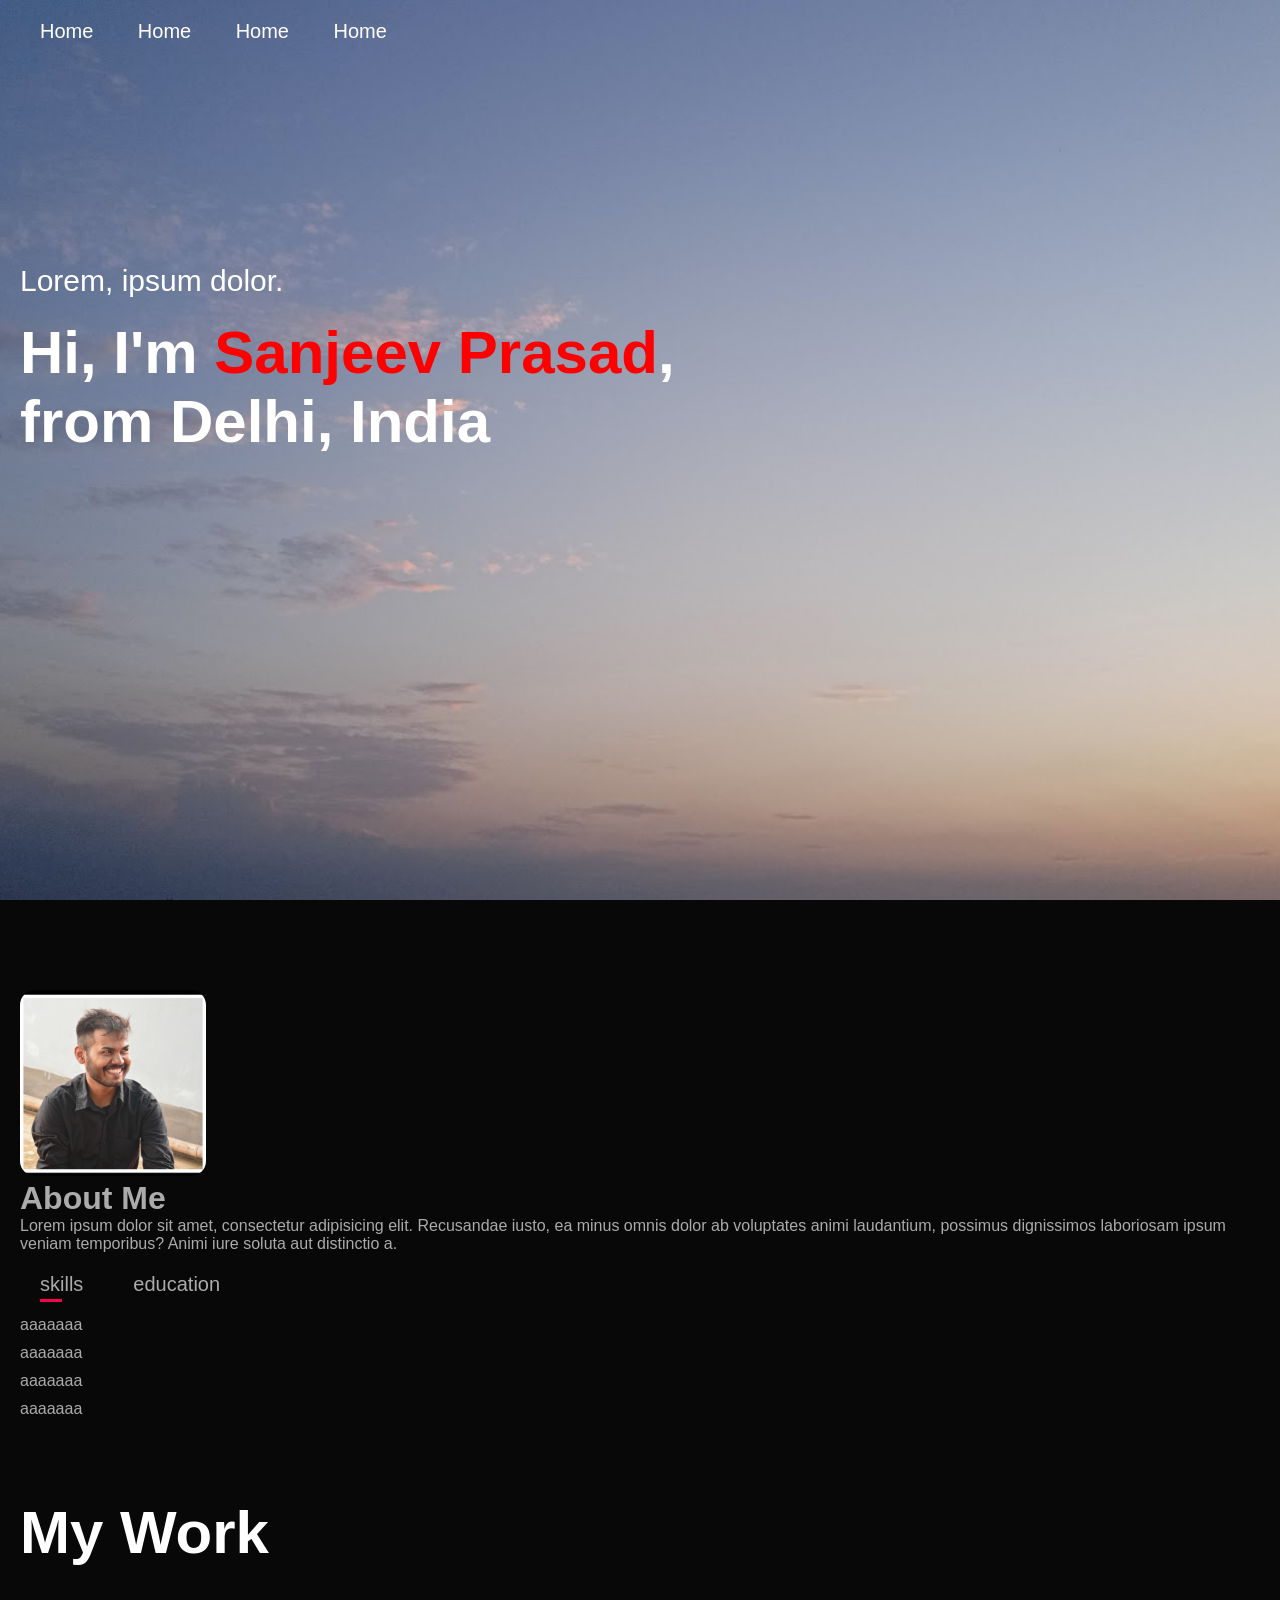
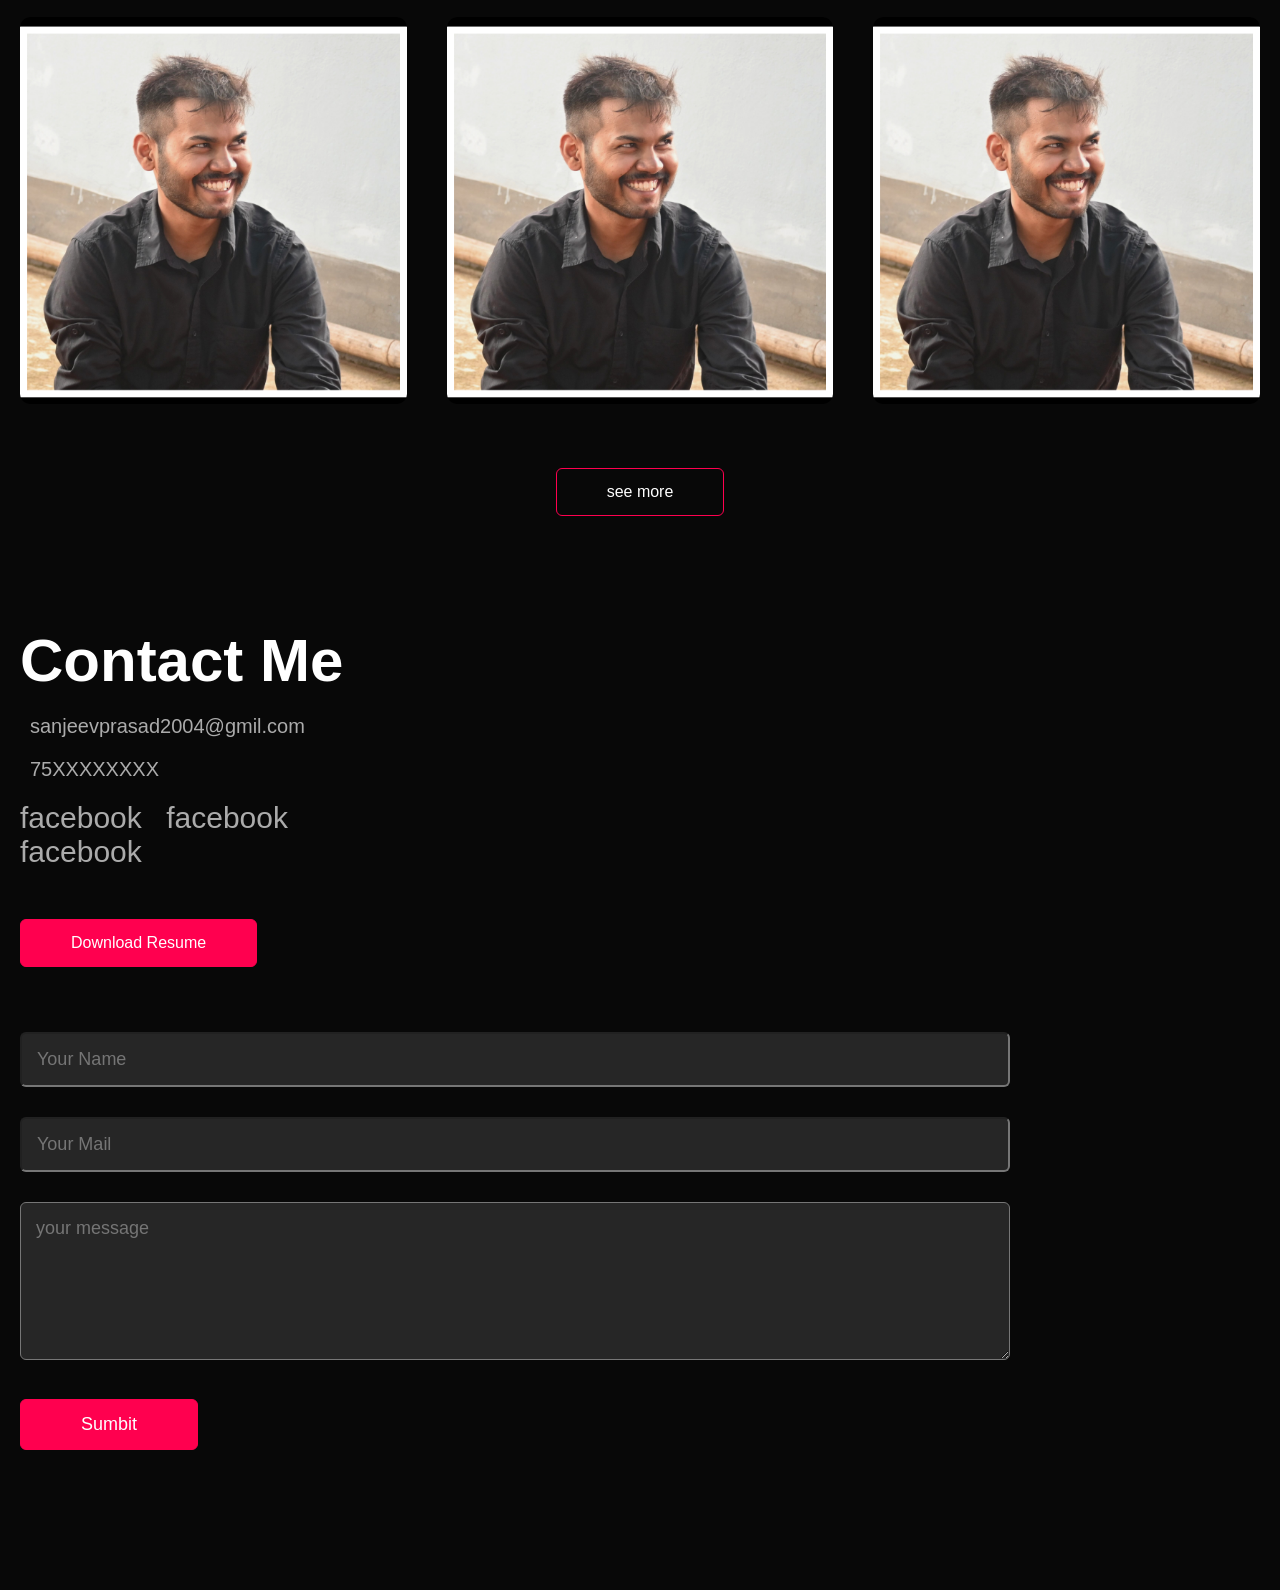
==== main.html @ a718a6cd "first commit" ====
<!DOCTYPE html>
<html lang="en">
<head>
    <meta charset="UTF-8">
    <meta name="viewport" content="width=device-width, initial-scale=1.0">
    <title>Document</title>
    <link rel="stylesheet" href="style.css">
</head>
<body>
<div id="header" >
    <div class="container">
        <nav>
            <ul>
                <li><a href="#">Home</a></li>
                <li><a href="#">Home</a></li>
                <li><a href="#">Home</a></li>
                <li><a href="#">Home</a></li>
            </ul>
        </nav>
        <div class="header-text">
            <p>Lorem, ipsum dolor.</p>
            <h1>Hi, I'm <span>Sanjeev Prasad</span>,<br>from Delhi, India</h1>
        </div>
    </div>
</div>
<!-- ...........................about........... -->
    <div id="about">
        <div class="container">
            <div class="row">
                <div class="about-col-1">
                    <img src="images/1.png" alt="my image">
                </div>
                <div id="about-col-2">
                    <h1 class="sub-title">About Me</h1>
                   
                    <p>Lorem ipsum dolor sit amet, consectetur adipisicing elit. Recusandae iusto, ea minus omnis dolor ab voluptates animi laudantium, possimus dignissimos laboriosam ipsum veniam temporibus? Animi iure soluta aut distinctio a.</p>
                    <div class="tab-titles">
                        <p class="tab-links active-link">skills</p>
                        <p class="tab-links">education</p>
                     </div>
                     <div class="tab-content active-tab">
                        <ul>
                            <li>aaaaaaa</li>
                            <li>aaaaaaa</li>
                            <li>aaaaaaa</li>
                            <li>aaaaaaa</li>

                        </ul>
                     </div>

                     <div class="tab-content">
                        <ul>
                            <li>bdfafaaaaa</li>
                            <li>bdfafaaaaa</li>
                            <li>bdfafaaaaa</li>
                            <li>bdfafaaaaa</li>
                            <li>bdfafaaaaa</li>
                            <li>bdfafaaaaa</li>
                            

                        </ul>
                     </div>
                </div>
            </div>
    </div>

<!-- ...........................about........... -->

<!-- ...........................projects........... -->
<div id="projects">
    <div class="container">
     <h1 class="sub-tille">My Work</h1>
     <div class="work-list">
        <div class="work">
            <img src="images\1.png">

            <div class="layer">
                <h3>weather forcast</h3>
                <p>Lorem ipsum dolor sit, amet consectetur adipisicing elit. Molestias repudiandae quis vitae esse error adipisci.</p>
                <a href="#">link</a>
            </div>

        </div>
        <div class="work">
            <img src="images\1.png">

            <div class="layer">
                <h3>To-do List</h3>
                <p>Lorem ipsum dtojolor sit, amet consectetur adipisicing elit. Molestias repudiandae quis vitae esse error adipisci.</p>
                <a href="#">link</a>
            </div>
        </div>
        <div class="work">
            <img src="images\1.png">

            <div class="layer">
                <h3>snake game</h3>
                <p>Lorem ipsum, dolor sit amet consectetur adipisicing elit. Qui, repudiandae necessitatibus iste ex culpa eveniet! Repellendus magni expedita omnis quidem amet minima perspiciatis sapiente culpa distinctio optio delectus a facere fugit aliquam iure, autem animi, numquam nihil debitis! Inventore recusandae, quo aperiam nobis tempore cupiditate unde! Quidem, perspiciatis? Iste quas atque itaque numquam quo blanditiis fuga a adipisci praesentium incidunt suscipit eligendi, fugiat reiciendis velit natus temporibus cupiditate repellat ipsa maxime! Blanditiis aliquam, vero veniam quos, consequatur libero exercitationem eligendi rerum dolorum animi nobis cumque. Voluptates dignissimos voluptatibus placeat quaerat voluptas, et laboriosam ratione natus at perferendis? Aspernatur, autem molestiae. Asperiores voluptates ab quibusdam sunt cupiditate at nulla sed. Ratione eligendi saepe adipisci sequi omnis officia, eius, tempora placeat magnam quidem error cum. Eius quas, culpa sit repellendus pariatur deserunt est harum itaque laborum unde suscipit odit iusto quasi corporis facilis amet inventore facere modi et id. Dignissimos doloribus aliquam commodi magnam autem enim natus deserunt explicabo distinctio, magni labore, voluptas esse ipsum exercitationem eveniet atque quibusdam expedita ad, ipsam cum illum. Rem aliquid rerum veritatis! Error, temporibus! Repudiandae, totam? Est quasi laboriosam possimus cupiditate! Veniam delectus amet eveniet repudiandae fugit perspiciatis sit nemo quam. Ut facilis autem iusto asperiores?, ipsum dolor sit amet consectetur adipisicing elit. Voluptate unde iusto sapiente voluptates facilis vitae expedita ab autem eveniet quo. ipsum dolorisci.</p>
                <a href="#">link</a>
            </div>
           
        </div>
     </div>

    </div>
    <a href="#"  class="btn">see more</a>
</div>
<!-- ...........................proects...... -->
<!-- ...........................contact...... -->
<div class="contact">
    <div class="container">
        <div class="row">
            <div class="contact-left">
                <div class="sub-tille">Contact Me</div>
                <p>sanjeevprasad2004@gmil.com</p>
                <p>75XXXXXXXX</p>
                <div class="social-icon">
                    <a href="#">facebook</a>
                    <a href="#">facebook</a>
                    <a href="#">facebook</a>
                </div>
                <a href="#" download class="btn btn2" >Download Resume</a>
            </div>
            <div class="contact-right">
                 <form>
                    <input type="text" name="Name" placeholder="Your Name" required>
                    <input type="email" name="email"  placeholder="Your Mail">
                    <textarea name="Message" rows="6" placeholder ="your message"></textarea>
                    <button type="sumbit" class="btn btn2">Sumbit</button>
                 </form>
            </div>

        </div>
    </div>
</div>
<!-- ...........................contact...... -->



<script src="script.js"></script
</body>
</html>
---- style.css ----
*{
    margin:0;
    padding:0;
    font-family: 'Poppins', sans-serif;
    box-sizing: border-box;
}

body{
    background:#080808;
    color:#fff;
}

#header{
    background-image: url(background.jpg);
    background-position: center;
    background-size: cover;

    width:100%;
    height:100vh;
    
   
    
}
.container{
    padding :10px 20px;
}


nav ul li{
    display: inline-block;
    margin:10px 20px;
   
}

nav ul li a{
 color: #fff;
 text-decoration: none;
 font-size:20px;
position: relative;
}

nav ul li a::after{
    content: ' ';
    width:0;
    height:3px;
    background: #ff004f;
    position: absolute;
    left :0;
    bottom: -6px;
    transition: 300ms;
   }

   nav ul li a:hover::after{
    width:100%;
   }

   .header-text{
    margin-top:17%;
    font-size:30px;
   }
   .header-text h1{
   font-size: 60px;
   margin-top: 20px;
   }

   .header-text h1 span{
  color:red;
   }
   /* ..................about........... */

   #about{
    
    padding:80px 0px;
    color:#ababab;


   }
   .row{
    display: flex;
    flex-direction: row;
    justify-content: space-between;
    flex-wrap: wrap;
   }

   .about-col-1{
    flex-basis:15%;
   
   }

   .about-col-1 img{
    width:100%;
    border-radius: 15px;
   }

   .about-col-2{
    flex-basis:60%;
   }
   .sub-tille{
    font-size:60px;
    font-weight: 600;
    color:#fff;
   }

   .tab-titles{
    display:flex;
    margin: 20px;
   }
   .tab-links{
    margin-right:50px;
    font-size: 20px;
    font-weight:500;
    cursor: pointer;
    position:relative;
   }
   .tab-links::after{
    content: ' ';
    width:0;
    height:3px;
    background: #ff004f;
    position: absolute;
    left :0;
    bottom: -6px;
    transition: 300ms;
   }

   .tab-links.active-link::after{
    width:50%;
   }

   .tab-content ul li{
    list-style:none;
    margin:10px 0;
   }
   .tab-content{
    display:none;
   }
   .tab-content.active-tab{
    display:block;
   }

   /* .................projects................ */

   #projects{
    padding: 50px 0px;
   }

   .work-list{
    display:grid;
    grid-template-columns:repeat(3,1fr);
    grid-gap:40px;
    margin-top:50px
   }

    .work{
    border-radius:10px;
    position:relative;
    overflow:hidden;
   }
   
   .work img{
    width:100%;
    border-radius:10px;
    /* display:block; */
   } 

   .layer{
    width:100%;
    height:0;
    background:linear-gradient(rgba(0,0,0,0.6),#ff004f);
    border-radius:10px;
    position:absolute;
    left:0;
    bottom:0;
    overflow: hidden;
    display: flex;
    align-items: center;
    justify-content: center;
    flex-direction: column ;
    padding:0 40px;
    text-align:center;
    font-size: 14px;
    transition:  height 0.5s;
   }
   .layer h3{
    font: weight 500px;
    margin:  20px 0;
   }
   .layer p{
    overflow: auto;
   }

   .layer a{
    margin:20px 0;
    color:#ff004f;
    text-decoration: none;
    font-size:20px;
    line-height: 60px;
    background:#fff;
    width: 60px;
    height:60px;
    border-radius: 50%;
    text-align: center;
   }

   .work:hover img{
    transform: scale(1.1);
   }
   .work:hover .layer{
    height: 100%;
   }
   .btn{
    display: block;
    margin:50px auto;
    border: 1px solid #ff004f;
    width:fit-content;
    padding:14px 50px;
    border-radius: 6px;
    color: #fff;
    text-decoration: none;
    transition: 0.5s;
   }
   .btn:hover{
    background:#ff004f;
   }

   /* <................contact...3w-...............> */

.contact-left{
    flex-basis:35%;
}
.contact-rigth{
    flex-basis:60%;
}
.contact-left p{
    margin:20px 10px; 
    font-size:20px;
}
.social-icon a{
    text-decoration: none;
    font-size:30px;
    margin-right:20px;
    color:#ababab;
    display: inline-block;
    transition: transform 0.5s;

}
.social-icon a:hover{
    color:#ff004f;
    transform: translateY(-5px);
}
.btn.btn2{
    display: inline-block;
    background-color: #ff004f;
}
.contact-right form{
    width:100%;
}

form input,form textarea{
    width:100%;
   outline: none;
   background:#262626;
   padding :15px;
   margin:15px 0;
   color:#fff;
   font-size:18px;
   border-radius: 6px;

}

form .btn2{
    padding:14px 60px;
    font-size:18px;
    margin-top:20px;
    cursor: pointer;
}
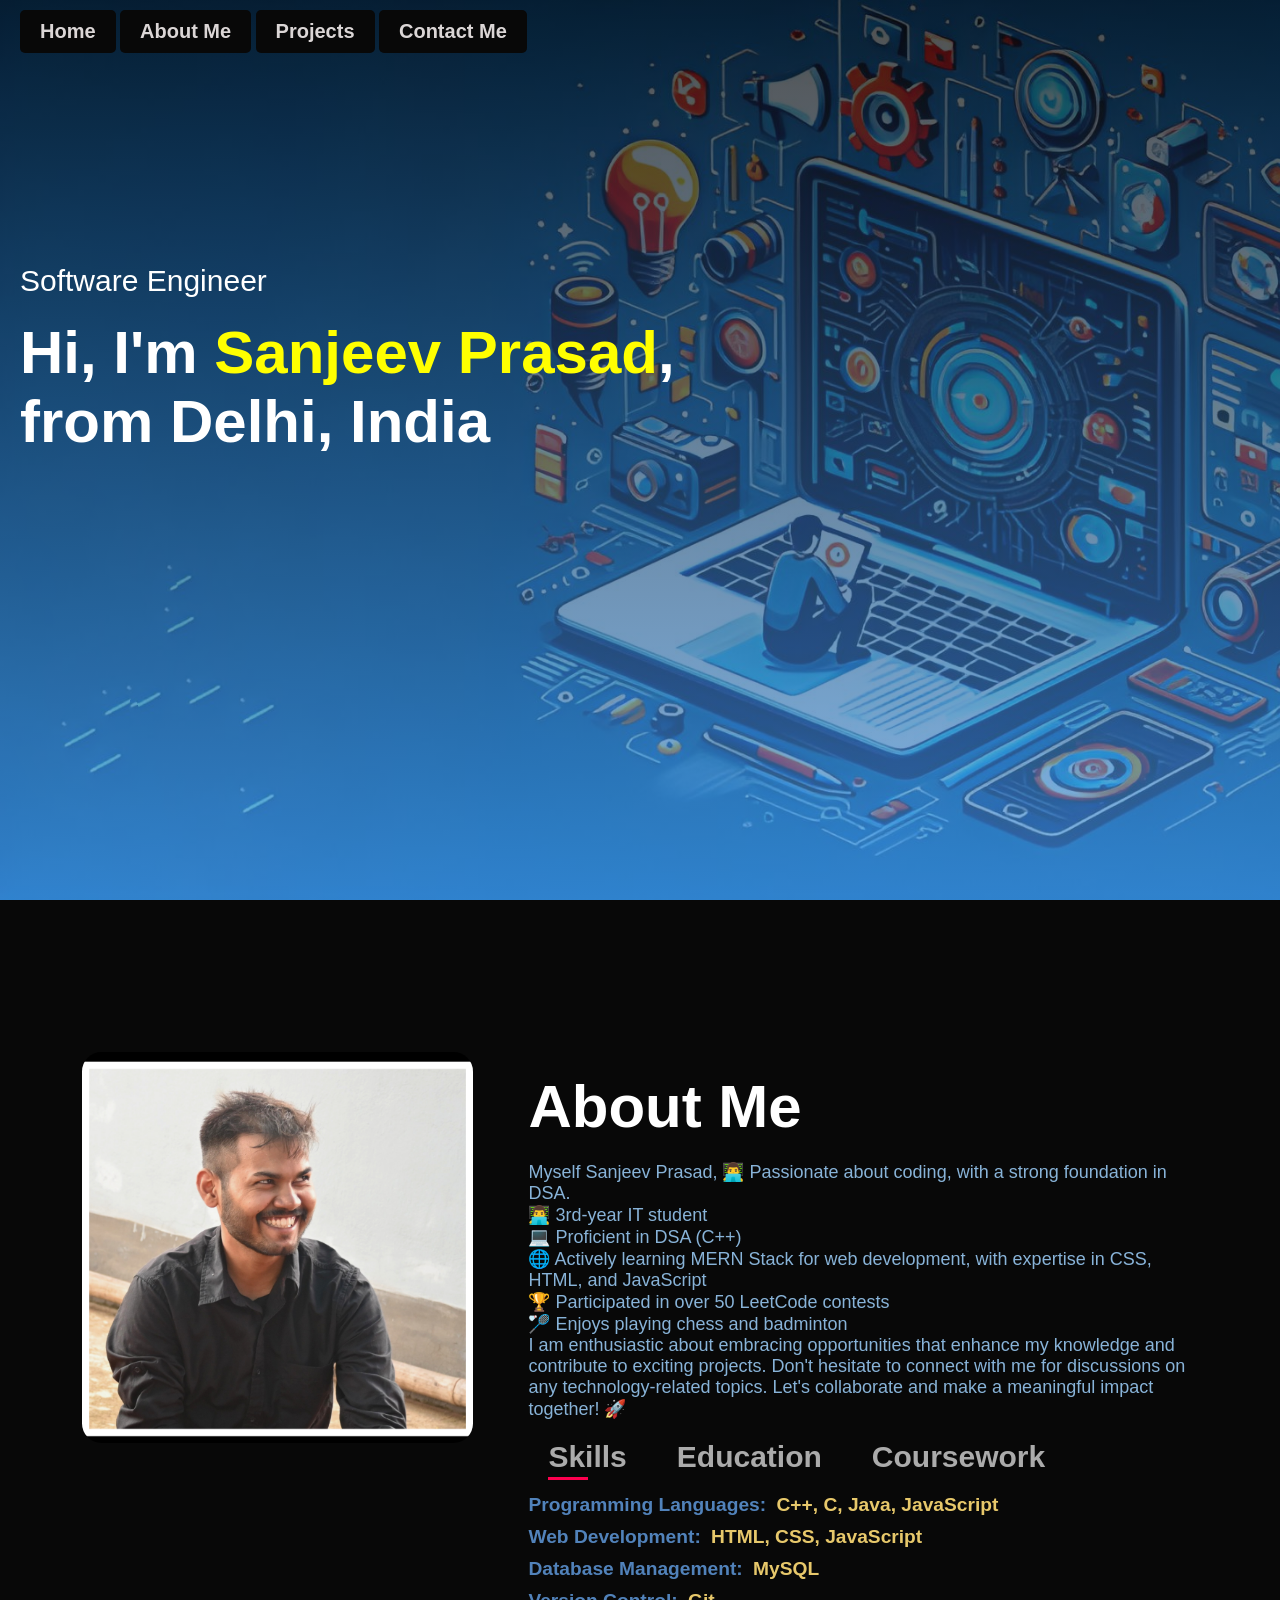
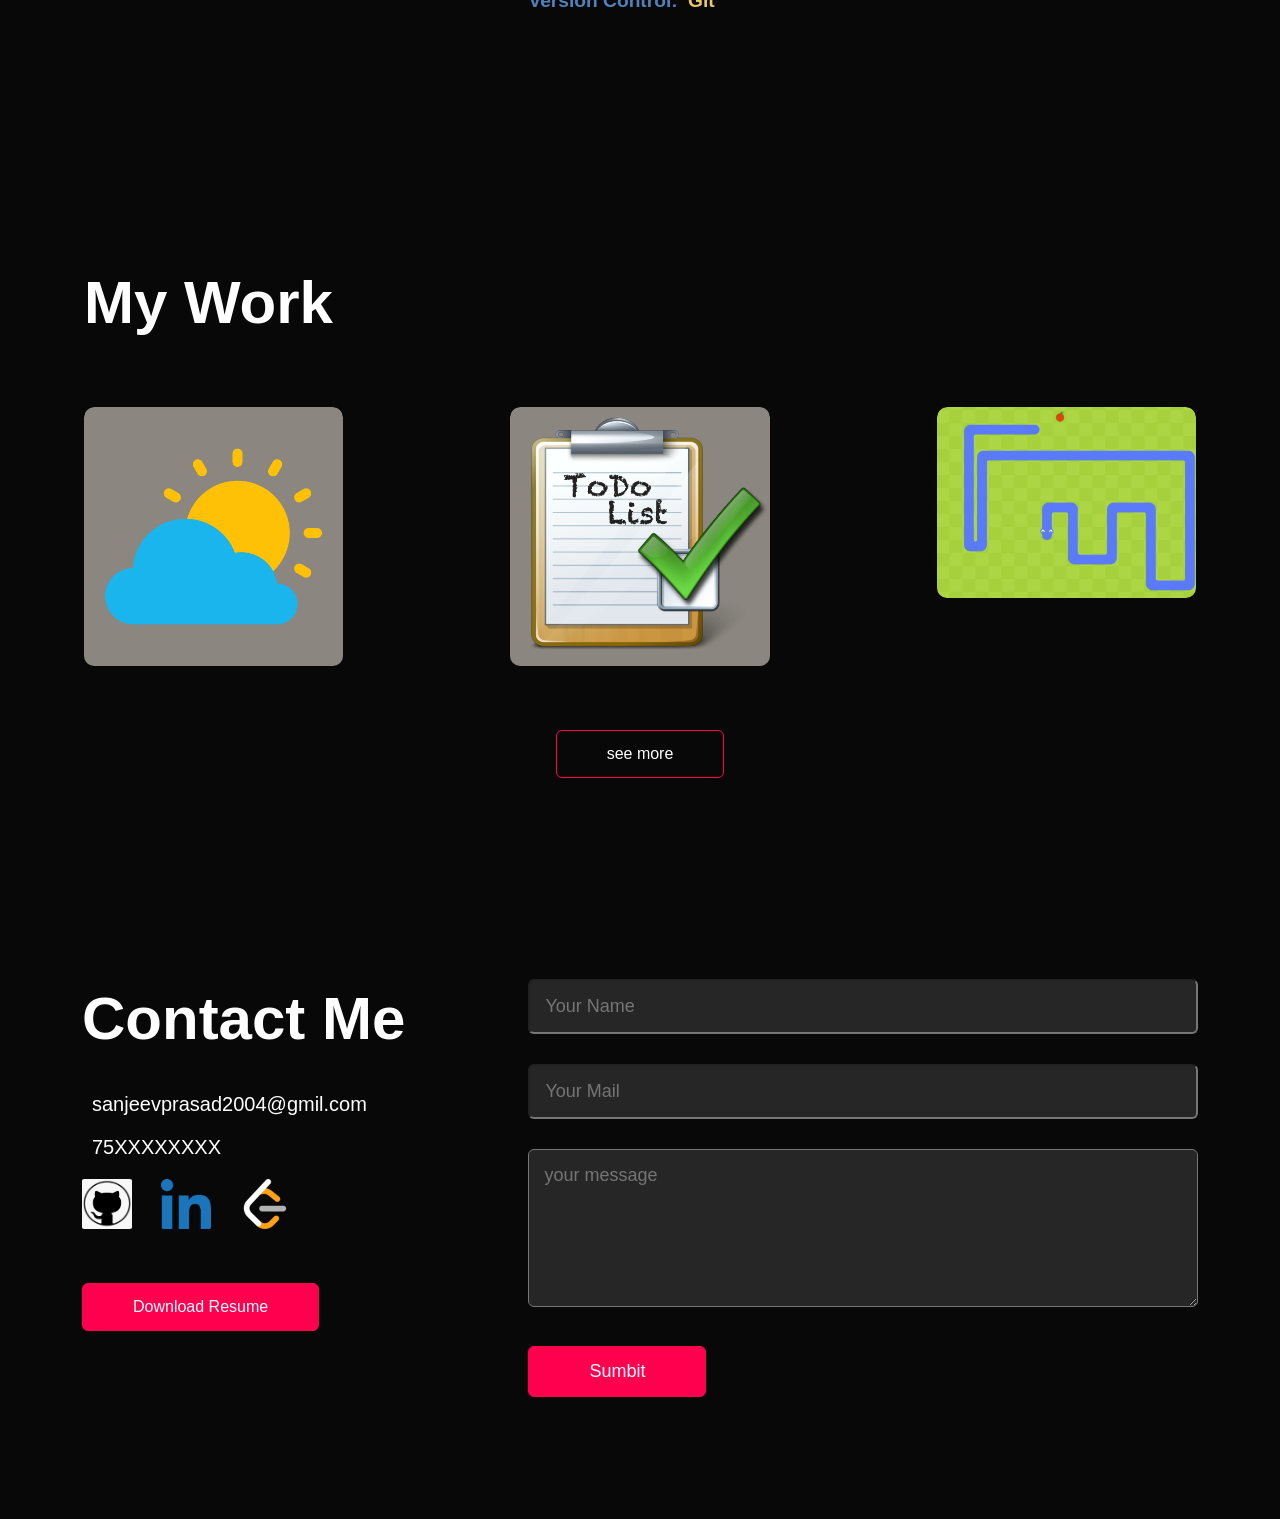
==== commit 08d30094: "upadated css" ====
--- a/main.html
+++ b/main.html
@@ -8,95 +8,129 @@
 </head>
 <body>
 <div id="header" >
-    <div class="container">
+    <div class="container first-page" >
         <nav>
             <ul>
                 <li><a href="#">Home</a></li>
-                <li><a href="#">Home</a></li>
-                <li><a href="#">Home</a></li>
-                <li><a href="#">Home</a></li>
+                <li><a href="#">About Me</a></li>
+                <li><a href="#">Projects</a></li>
+                <li><a href="#">Contact Me</a></li>
             </ul>
         </nav>
+
         <div class="header-text">
-            <p>Lorem, ipsum dolor.</p>
+            <p>Software Engineer</p>
             <h1>Hi, I'm <span>Sanjeev Prasad</span>,<br>from Delhi, India</h1>
         </div>
     </div>
 </div>
 <!-- ...........................about........... -->
-    <div id="about">
-        <div class="container">
-            <div class="row">
-                <div class="about-col-1">
-                    <img src="images/1.png" alt="my image">
+<div id="about">
+    <div class="container">
+        <div class="row">
+            <div class="about-col-1">
+                <img src="images/1.png" alt="my image">
+            </div>
+            <div class="about-col-2">
+                <h1 class="sub-title">About Me</h1>
+                <p class="bio">
+                    Myself Sanjeev Prasad, 👨‍💻 Passionate about coding, with a strong foundation in DSA.<br>
+                    👨‍💻 3rd-year IT student<br>
+                    💻 Proficient in DSA (C++)<br>
+                    🌐 Actively learning MERN Stack for web development, with expertise in CSS, HTML, and JavaScript<br>
+                    🏆 Participated in over 50 LeetCode contests<br>
+                    🏸 Enjoys playing chess and badminton<br>
+                    I am enthusiastic about embracing opportunities that enhance my knowledge and contribute to exciting projects. Don't hesitate to connect with me for discussions on any technology-related topics. Let's collaborate and make a meaningful impact together! 🚀
+                </p>
+                <div class="tab-titles">
+                    <p class="tab-links active-link">Skills</p>
+                    <p class="tab-links">Education</p>
+                    <p class="tab-links">Coursework</p>
                 </div>
-                <div id="about-col-2">
-                    <h1 class="sub-title">About Me</h1>
-                   
-                    <p>Lorem ipsum dolor sit amet, consectetur adipisicing elit. Recusandae iusto, ea minus omnis dolor ab voluptates animi laudantium, possimus dignissimos laboriosam ipsum veniam temporibus? Animi iure soluta aut distinctio a.</p>
-                    <div class="tab-titles">
-                        <p class="tab-links active-link">skills</p>
-                        <p class="tab-links">education</p>
-                     </div>
-                     <div class="tab-content active-tab">
-                        <ul>
-                            <li>aaaaaaa</li>
-                            <li>aaaaaaa</li>
-                            <li>aaaaaaa</li>
-                            <li>aaaaaaa</li>
+                <div class="tab-content active-tab">
+                    <ul>
+                        <li><span class="category">Programming Languages:</span> <span class="highlight">C++, C, Java, JavaScript</span></li>
+                        <li><span class="category">Web Development:</span> <span class="highlight">HTML, CSS, JavaScript</span></li>
+                        <li><span class="category">Database Management:</span> <span class="highlight">MySQL</span></li>
+                        <li><span class="category">Version Control:</span> <span class="highlight">Git</span></li>
+                    </ul>
+                </div>
+                
+                <!-- Education tab content -->
+                <div class="tab-content">
+                    <ul>
+                        <li>
+                            <span class="institution">Dr Akhilesh Das Gupta Institute of Technology and Management, India</span>
+                            <br>
+                            <span class="course">B TECH Information Technology</span>
+                            <br>
+                            <span class="duration">2021 - 2025</span>
+                        </li>
+                        <li>
+                            <span class="institution">Army Public School, Ranchi</span>
+                            <br>
+                            <span class="course">CBSE (Class XII), Aggregate: 94.4</span>
+                            <br>
+                            <span class="duration">2020 - 2021</span>
+                        </li>
+                        <li>
+                            <span class="institution">Army Public School, Ranchi</span>
+                            <br>
+                            <span class="course">CBSE (Class X), Aggregate: 93.4</span>
+                            <br>
+                            <span class="duration">2018 - 2019</span>
+                        </li>
+                    </ul>
+                </div>
 
-                        </ul>
-                     </div>
-
-                     <div class="tab-content">
-                        <ul>
-                            <li>bdfafaaaaa</li>
-                            <li>bdfafaaaaa</li>
-                            <li>bdfafaaaaa</li>
-                            <li>bdfafaaaaa</li>
-                            <li>bdfafaaaaa</li>
-                            <li>bdfafaaaaa</li>
-                            
-
-                        </ul>
-                     </div>
+                <!-- Coursework tab content -->
+                <div class="tab-content">
+                    <ul>
+                        <li><span class="subject">Data Structures and Algorithms</span></li>
+                        <li><span class="subject">Operating Systems</span></li>
+                        <li><span class="subject">Computer Networks</span></li>
+                        <li><span class="subject">Object-oriented Programming Language</span></li>
+                        <li><span class="subject">Database Management</span></li>
+                    </ul>
                 </div>
             </div>
+        </div>
     </div>
+</div>
 
 <!-- ...........................about........... -->
 
 <!-- ...........................projects........... -->
 <div id="projects">
     <div class="container">
-     <h1 class="sub-tille">My Work</h1>
+     <h1 class="sub-title">My Work</h1>
      <div class="work-list">
         <div class="work">
-            <img src="images\1.png">
+            <img src="images/weather.webp">
 
             <div class="layer">
                 <h3>weather forcast</h3>
                 <p>Lorem ipsum dolor sit, amet consectetur adipisicing elit. Molestias repudiandae quis vitae esse error adipisci.</p>
-                <a href="#">link</a>
+                <a href="#">⌂</a>
             </div>
 
         </div>
         <div class="work">
-            <img src="images\1.png">
+            <img src="images\list.png">
 
             <div class="layer">
                 <h3>To-do List</h3>
                 <p>Lorem ipsum dtojolor sit, amet consectetur adipisicing elit. Molestias repudiandae quis vitae esse error adipisci.</p>
-                <a href="#">link</a>
+                <a href="#">⌂</a>
             </div>
         </div>
         <div class="work">
-            <img src="images\1.png">
+            <img src="images\snake.png">
 
             <div class="layer">
                 <h3>snake game</h3>
                 <p>Lorem ipsum, dolor sit amet consectetur adipisicing elit. Qui, repudiandae necessitatibus iste ex culpa eveniet! Repellendus magni expedita omnis quidem amet minima perspiciatis sapiente culpa distinctio optio delectus a facere fugit aliquam iure, autem animi, numquam nihil debitis! Inventore recusandae, quo aperiam nobis tempore cupiditate unde! Quidem, perspiciatis? Iste quas atque itaque numquam quo blanditiis fuga a adipisci praesentium incidunt suscipit eligendi, fugiat reiciendis velit natus temporibus cupiditate repellat ipsa maxime! Blanditiis aliquam, vero veniam quos, consequatur libero exercitationem eligendi rerum dolorum animi nobis cumque. Voluptates dignissimos voluptatibus placeat quaerat voluptas, et laboriosam ratione natus at perferendis? Aspernatur, autem molestiae. Asperiores voluptates ab quibusdam sunt cupiditate at nulla sed. Ratione eligendi saepe adipisci sequi omnis officia, eius, tempora placeat magnam quidem error cum. Eius quas, culpa sit repellendus pariatur deserunt est harum itaque laborum unde suscipit odit iusto quasi corporis facilis amet inventore facere modi et id. Dignissimos doloribus aliquam commodi magnam autem enim natus deserunt explicabo distinctio, magni labore, voluptas esse ipsum exercitationem eveniet atque quibusdam expedita ad, ipsam cum illum. Rem aliquid rerum veritatis! Error, temporibus! Repudiandae, totam? Est quasi laboriosam possimus cupiditate! Veniam delectus amet eveniet repudiandae fugit perspiciatis sit nemo quam. Ut facilis autem iusto asperiores?, ipsum dolor sit amet consectetur adipisicing elit. Voluptate unde iusto sapiente voluptates facilis vitae expedita ab autem eveniet quo. ipsum dolorisci.</p>
-                <a href="#">link</a>
+                <a href="#">⌂</a>
             </div>
            
         </div>
@@ -111,13 +145,13 @@
     <div class="container">
         <div class="row">
             <div class="contact-left">
-                <div class="sub-tille">Contact Me</div>
+                <div class="sub-title">Contact Me</div>
                 <p>sanjeevprasad2004@gmil.com</p>
                 <p>75XXXXXXXX</p>
                 <div class="social-icon">
-                    <a href="#">facebook</a>
-                    <a href="#">facebook</a>
-                    <a href="#">facebook</a>
+                    <a href="https://github.com/sanjeev22004"><img src="images\github.png"></a>
+                    <a href="#"><img src="images\linkedIn_PNG39.png"></a>
+                    <a href="#"><img src="images\leetcode.png"></a>
                 </div>
                 <a href="#" download class="btn btn2" >Download Resume</a>
             </div>
@@ -126,7 +160,7 @@
                     <input type="text" name="Name" placeholder="Your Name" required>
                     <input type="email" name="email"  placeholder="Your Mail">
                     <textarea name="Message" rows="6" placeholder ="your message"></textarea>
-                    <button type="sumbit" class="btn btn2">Sumbit</button>
+                    <buttom type="sumbit" class="btn btn2">Sumbit</buttom>
                  </form>
             </div>
 
@@ -137,6 +171,6 @@
 
 
 
-<script src="script.js"></script
+<script src="script.js"></script>
 </body>
 </html>
--- a/style.css
+++ b/style.css
@@ -11,15 +11,10 @@
 }
 
 #header{
-    background-image: url(background.jpg);
-    background-position: center;
+    background-image: linear-gradient(rgba(7, 7, 7, 0.7), rgba(69, 151, 228, 0.681)),url(backgroundp.png);
     background-size: cover;
-
     width:100%;
     height:100vh;
-    
-   
-    
 }
 .container{
     padding :10px 20px;
@@ -28,12 +23,17 @@
 
 nav ul li{
     display: inline-block;
-    margin:10px 20px;
+    padding:10px 20px;
+    
+    background-color: #080808;
+    border-radius: 5px;
+    
    
 }
 
 nav ul li a{
- color: #fff;
+ color: #dbd6d6;
+ font-weight: 550;
  text-decoration: none;
  font-size:20px;
 position: relative;
@@ -64,7 +64,7 @@
    }
 
    .header-text h1 span{
-  color:red;
+  color:yellow;
    }
    /* ..................about........... */
 
@@ -80,35 +80,40 @@
     flex-direction: row;
     justify-content: space-between;
     flex-wrap: wrap;
+    padding:5% 5%;
+    
    }
 
    .about-col-1{
-    flex-basis:15%;
+    flex-basis:35%;
    
    }
-
-   .about-col-1 img{
-    width:100%;
-    border-radius: 15px;
-   }
-
    .about-col-2{
     flex-basis:60%;
    }
-   .sub-tille{
+   .about-col-1 img{
+    width:100%;
+    border-radius: 5%;
+   }
+
+  
+   .sub-title{
     font-size:60px;
     font-weight: 600;
     color:#fff;
+    padding:20px 0px;
+    
    }
 
    .tab-titles{
     display:flex;
     margin: 20px;
+    
    }
    .tab-links{
     margin-right:50px;
-    font-size: 20px;
-    font-weight:500;
+    font-size: 30px;
+    font-weight:600;
     cursor: pointer;
     position:relative;
    }
@@ -130,6 +135,7 @@
    .tab-content ul li{
     list-style:none;
     margin:10px 0;
+    font-size: larger;
    }
    .tab-content{
     display:none;
@@ -138,17 +144,54 @@
     display:block;
    }
 
+.category {
+    font-weight: bold; 
+    color: #68a8f1c4; 
+    margin-right: 5px; 
+}
+
+.highlight {
+    color: #e7c86b; 
+    font-weight: bold; 
+}
+
+.institution {
+    font-weight: bold; /* Set your desired styles for the institution */
+    color:  #68a8f1c4;  
+}
+
+.course {
+    font-style: italic; /* Set your desired styles for the course */
+}
+
+.duration {
+    color: #888; /* Set your desired text color for duration */
+}
+
+.subject {
+    font-weight: bold; /* Set your desired styles for the subjects */
+    color:  #68a8f1c4;  /* Set your desired text color */
+}
+
+.bio{
+    font-size: large;
+    color:rgb(136, 179, 216)
+}
+
+
+
    /* .................projects................ */
 
    #projects{
-    padding: 50px 0px;
+     padding:5% 5%;;
    }
 
    .work-list{
     display:grid;
     grid-template-columns:repeat(3,1fr);
-    grid-gap:40px;
-    margin-top:50px
+    grid-gap:15%;
+    margin-top:50px;
+    
    }
 
     .work{
@@ -161,12 +204,13 @@
     width:100%;
     border-radius:10px;
     /* display:block; */
+    background-color: #8b8780;
    } 
 
    .layer{
     width:100%;
     height:0;
-    background:linear-gradient(rgba(0,0,0,0.6),#ff004f);
+    background:linear-gradient(rgba(104, 24, 25, 0.8),#0e0e0e);
     border-radius:10px;
     position:absolute;
     left:0;
@@ -184,16 +228,19 @@
    .layer h3{
     font: weight 500px;
     margin:  20px 0;
+    font-size: 200%;
    }
    .layer p{
     overflow: auto;
+    color:rgba(189, 243, 243, 0.884);
    }
 
    .layer a{
+    font-weight:8000px;
     margin:20px 0;
-    color:#ff004f;
+    color:#cd3434;
     text-decoration: none;
-    font-size:20px;
+    font-size:xx-large;
     line-height: 60px;
     background:#fff;
     width: 60px;
@@ -228,7 +275,7 @@
 .contact-left{
     flex-basis:35%;
 }
-.contact-rigth{
+.contact-right{
     flex-basis:60%;
 }
 .contact-left p{
@@ -236,21 +283,18 @@
     font-size:20px;
 }
 .social-icon a{
-    text-decoration: none;
-    font-size:30px;
     margin-right:20px;
-    color:#ababab;
-    display: inline-block;
     transition: transform 0.5s;
-
 }
 .social-icon a:hover{
-    color:#ff004f;
+    
     transform: translateY(-5px);
 }
 .btn.btn2{
+    
     display: inline-block;
     background-color: #ff004f;
+    
 }
 .contact-right form{
     width:100%;
@@ -273,4 +317,15 @@
     font-size:18px;
     margin-top:20px;
     cursor: pointer;
+    
+}
+.social-icon {
+    display: grid;
+    grid-template-columns:repeat(5,1fr);
+    grid-gap:5px;
+}
+.social-icon img{
+    width: 50px;
+    height: 50px;
+    border-radius: 2px;
 }
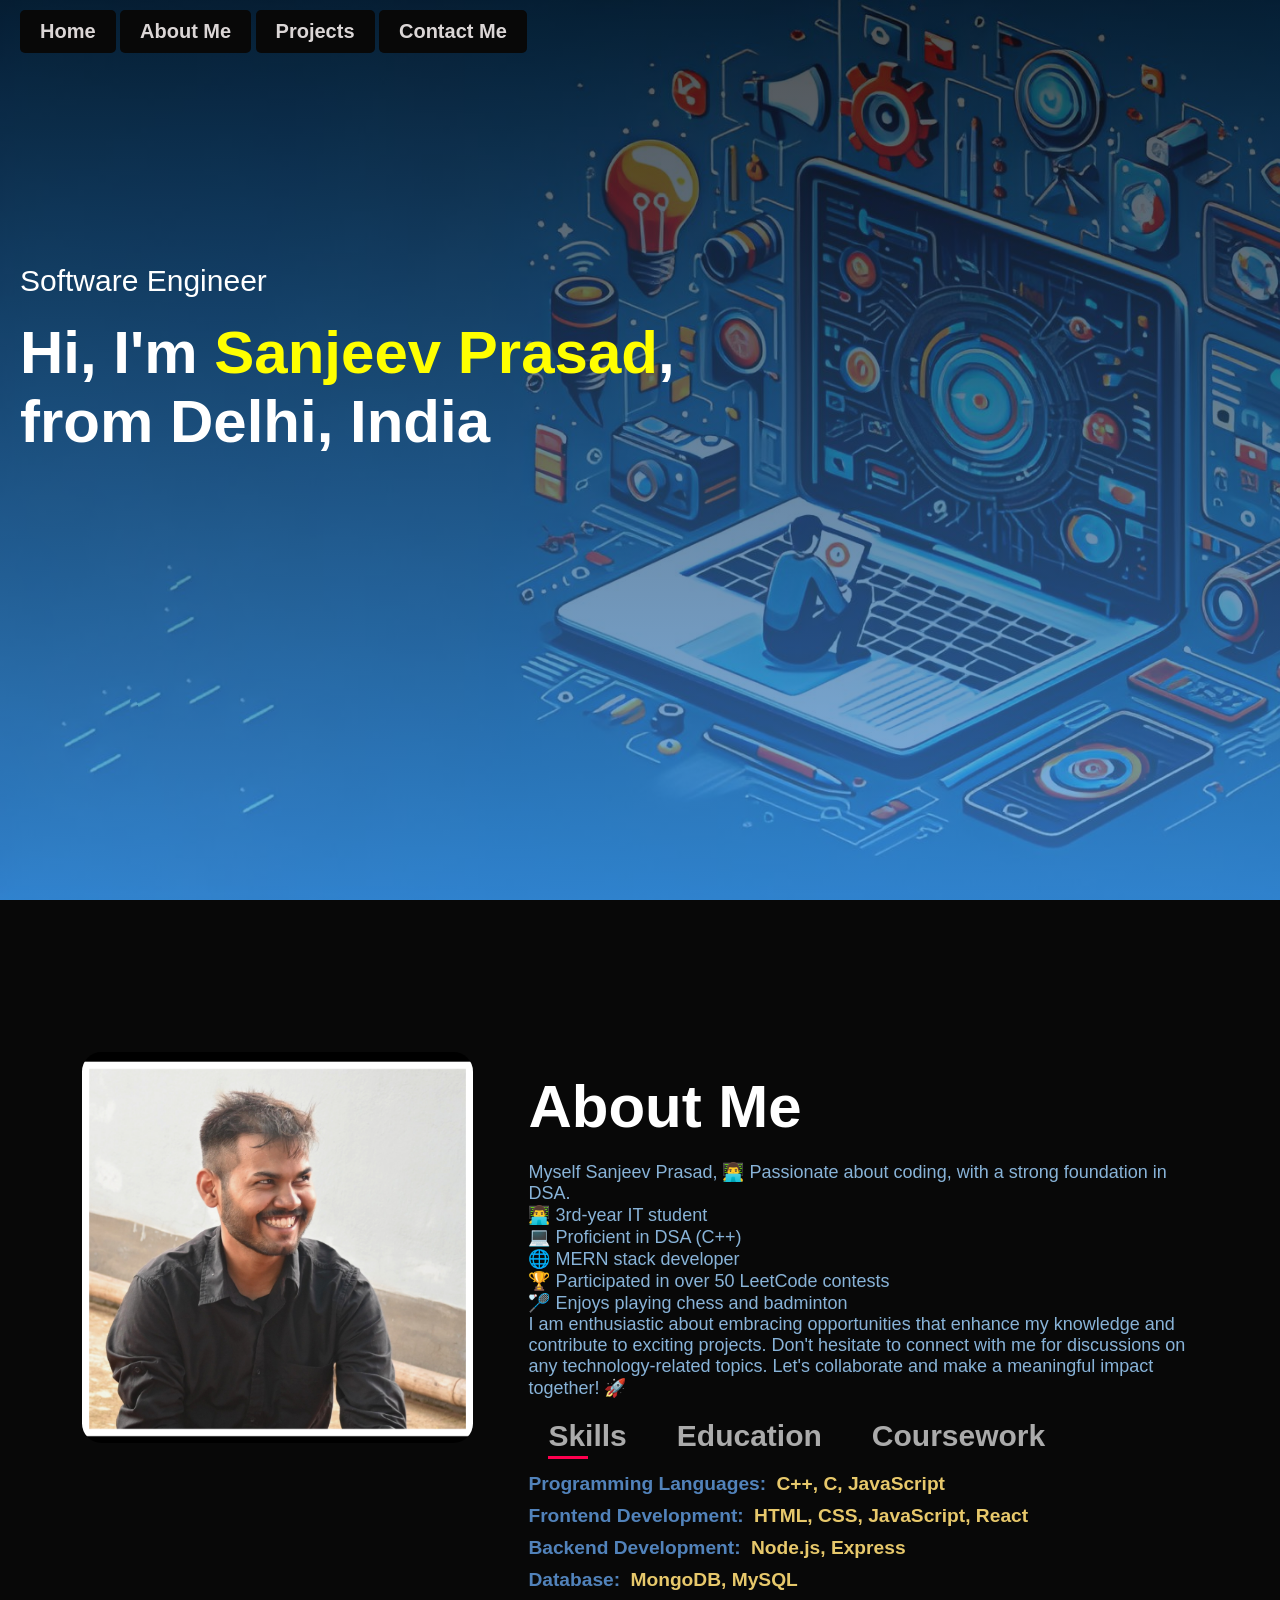
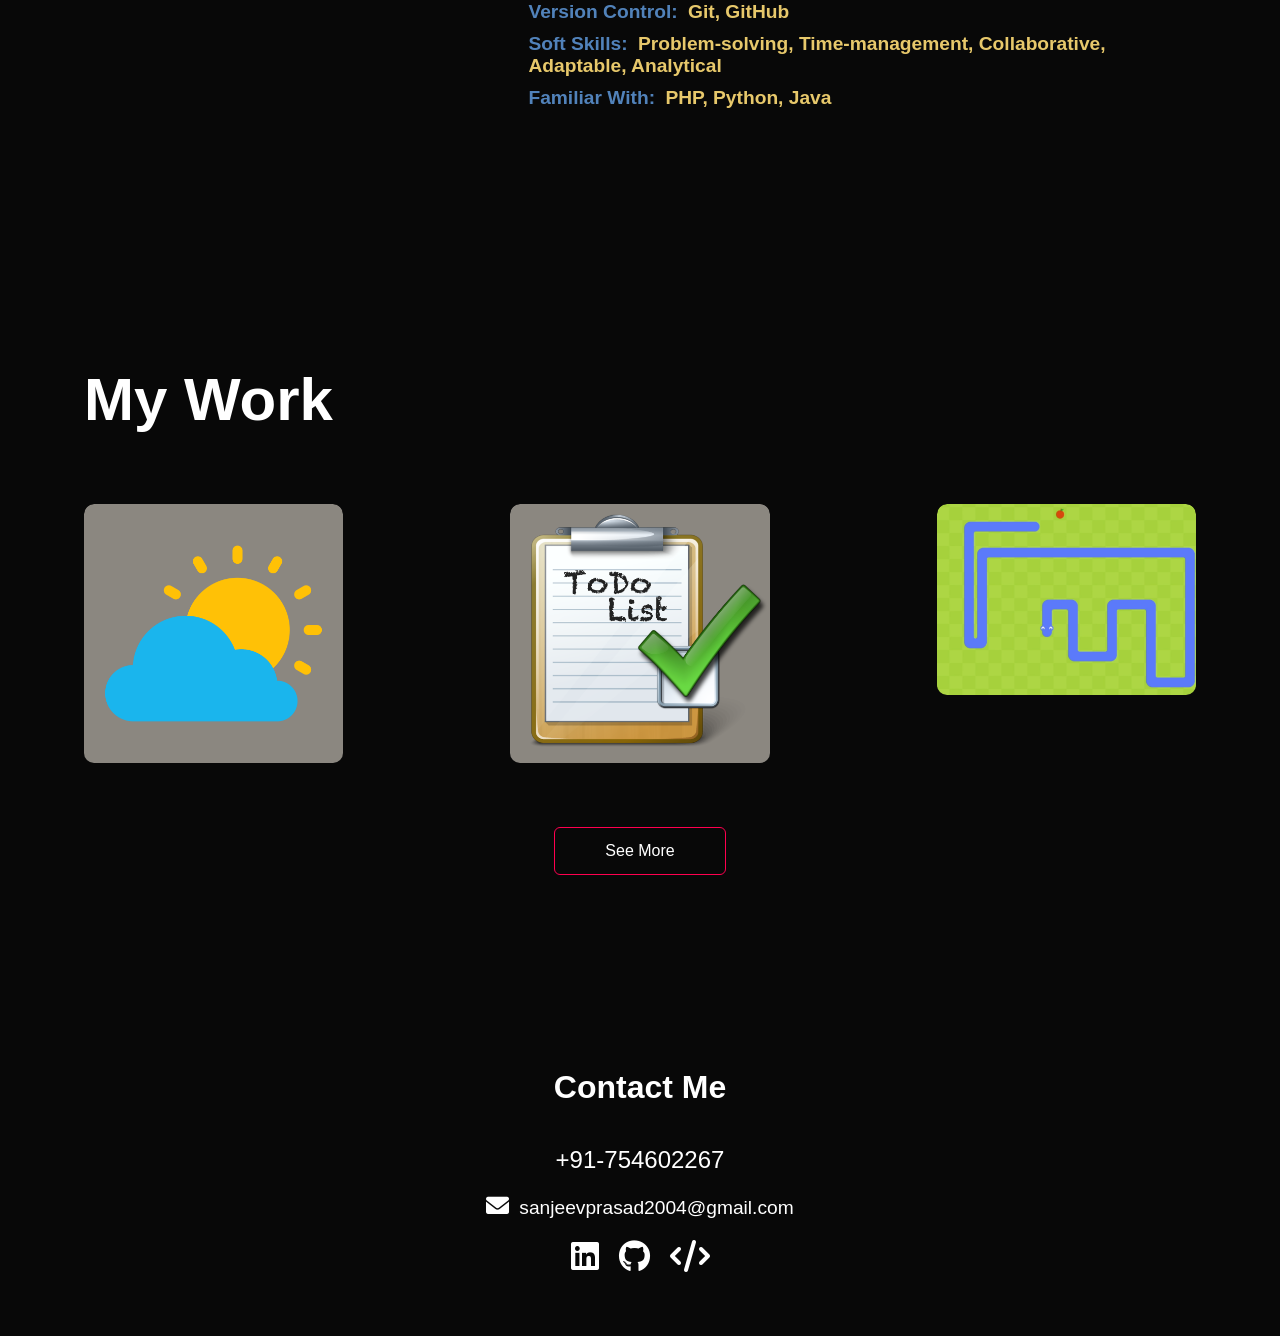
==== commit 21d08956: "version 1" ====
--- a/main.html
+++ b/main.html
@@ -5,16 +5,17 @@
     <meta name="viewport" content="width=device-width, initial-scale=1.0">
     <title>Document</title>
     <link rel="stylesheet" href="style.css">
+    <link rel="stylesheet" href="https://cdnjs.cloudflare.com/ajax/libs/font-awesome/6.0.0-beta3/css/all.min.css">
 </head>
 <body>
-<div id="header" >
-    <div class="container first-page" >
+<div id="header">
+    <div class="container first-page">
         <nav>
             <ul>
-                <li><a href="#">Home</a></li>
-                <li><a href="#">About Me</a></li>
-                <li><a href="#">Projects</a></li>
-                <li><a href="#">Contact Me</a></li>
+                <li><a href="#header">Home</a></li>
+                <li><a href="#about">About Me</a></li>
+                <li><a href="#projects">Projects</a></li>
+                <li><a href="#contact">Contact Me</a></li>
             </ul>
         </nav>
 
@@ -37,7 +38,7 @@
                     Myself Sanjeev Prasad, 👨‍💻 Passionate about coding, with a strong foundation in DSA.<br>
                     👨‍💻 3rd-year IT student<br>
                     💻 Proficient in DSA (C++)<br>
-                    🌐 Actively learning MERN Stack for web development, with expertise in CSS, HTML, and JavaScript<br>
+                    🌐 MERN stack developer<br>
                     🏆 Participated in over 50 LeetCode contests<br>
                     🏸 Enjoys playing chess and badminton<br>
                     I am enthusiastic about embracing opportunities that enhance my knowledge and contribute to exciting projects. Don't hesitate to connect with me for discussions on any technology-related topics. Let's collaborate and make a meaningful impact together! 🚀
@@ -49,10 +50,13 @@
                 </div>
                 <div class="tab-content active-tab">
                     <ul>
-                        <li><span class="category">Programming Languages:</span> <span class="highlight">C++, C, Java, JavaScript</span></li>
-                        <li><span class="category">Web Development:</span> <span class="highlight">HTML, CSS, JavaScript</span></li>
-                        <li><span class="category">Database Management:</span> <span class="highlight">MySQL</span></li>
-                        <li><span class="category">Version Control:</span> <span class="highlight">Git</span></li>
+                        <li><span class="category">Programming Languages:</span> <span class="highlight">C++, C, JavaScript</span></li>
+                        <li><span class="category">Frontend Development:</span> <span class="highlight">HTML, CSS, JavaScript, React</span></li>
+                        <li><span class="category">Backend Development:</span> <span class="highlight">Node.js, Express</span></li>
+                        <li><span class="category">Database:</span> <span class="highlight">MongoDB, MySQL</span></li>
+                        <li><span class="category">Version Control:</span> <span class="highlight">Git, GitHub</span></li>
+                        <li><span class="category">Soft Skills:</span> <span class="highlight">Problem-solving, Time-management, Collaborative, Adaptable, Analytical</span></li>
+                        <li><span class="category">Familiar With:</span> <span class="highlight">PHP, Python, Java</span></li>
                     </ul>
                 </div>
                 
@@ -101,73 +105,79 @@
 <!-- ...........................about........... -->
 
 <!-- ...........................projects........... -->
+<!-- Projects Section -->
 <div id="projects">
     <div class="container">
-     <h1 class="sub-title">My Work</h1>
-     <div class="work-list">
-        <div class="work">
-            <img src="images/weather.webp">
-
-            <div class="layer">
-                <h3>weather forcast</h3>
-                <p>Lorem ipsum dolor sit, amet consectetur adipisicing elit. Molestias repudiandae quis vitae esse error adipisci.</p>
-                <a href="#">⌂</a>
+        <h1 class="sub-title">My Work</h1>
+        <div class="work-list">
+            <div class="work">
+                <img src="images/weather.webp">
+                <div class="layer">
+                    <h3>Weather Forecast</h3>
+                    <p>Weather forecasting application providing accurate and up-to-date weather information.</p>
+                    <a href="https://sanjeev22004.github.io/WeatherWhisperer/" target="_blank">⌂</a>
+                </div>
             </div>
-
-        </div>
-        <div class="work">
-            <img src="images\list.png">
-
-            <div class="layer">
-                <h3>To-do List</h3>
-                <p>Lorem ipsum dtojolor sit, amet consectetur adipisicing elit. Molestias repudiandae quis vitae esse error adipisci.</p>
-                <a href="#">⌂</a>
+            <div class="work">
+                <img src="images/list.png">
+                <div class="layer">
+                    <h3>Quick Tick</h3>
+                    <p>A simple and effective to-do list application to manage your daily tasks efficiently.</p>
+                    <a href="https://sanjeev22004.github.io/Quick-tick/" target="_blank">⌂</a>
+                </div>
+            </div>
+            <div class="work">
+                <img src="images/snake.png">
+                <div class="layer">
+                    <h3>Snake Game</h3>
+                    <p>Classic snake game implemented in JavaScript, providing a fun and nostalgic experience.</p>
+                    <a href="https://sanjeev22004.github.io/sanke-game/" target="_blank">⌂</a>
+                </div>
             </div>
         </div>
-        <div class="work">
-            <img src="images\snake.png">
+        <!-- Hidden additional projects -->
+        <div class="work-list more-projects" style="display: none;">
+            <div class="work">
+                <img src="https://static.vecteezy.com/system/resources/previews/000/582/353/original/vector-shopping-icon.jpg">
+                <div class="layer">
+                    <h3>SwiftMart</h3>
+                    <p>An e-commerce platform offering swift shopping experiences with user authentication and secure browsing.</p>
+                    <a href="https://swiftmart-1.onrender.com/" target="_blank"><i class="fas fa-shopping-cart"></i></a>
+                </div>
+            </div>
+            <div class="work">
+                <img src="https://th.bing.com/th/id/OIP.Y_hXYsJfe5mdCBygKR0LBgHaHa?rs=1&pid=ImgDetMain">
+                <div class="layer">
+                    <h3>WatchWise</h3>
+                    <p>Dynamic movie recommendation platform delivering movie suggestions based on user preferences.</p>
+                    <a href="https://sanjeev22004.github.io/WatchWise/" target="_blank"><i class="fas fa-film"></i></a>
+                </div>
+            </div>
+        </div>
+    </div>
+    <a href="#" class="btn show-more">See More</a>
+</div>
 
-            <div class="layer">
-                <h3>snake game</h3>
-                <p>Lorem ipsum, dolor sit amet consectetur adipisicing elit. Qui, repudiandae necessitatibus iste ex culpa eveniet! Repellendus magni expedita omnis quidem amet minima perspiciatis sapiente culpa distinctio optio delectus a facere fugit aliquam iure, autem animi, numquam nihil debitis! Inventore recusandae, quo aperiam nobis tempore cupiditate unde! Quidem, perspiciatis? Iste quas atque itaque numquam quo blanditiis fuga a adipisci praesentium incidunt suscipit eligendi, fugiat reiciendis velit natus temporibus cupiditate repellat ipsa maxime! Blanditiis aliquam, vero veniam quos, consequatur libero exercitationem eligendi rerum dolorum animi nobis cumque. Voluptates dignissimos voluptatibus placeat quaerat voluptas, et laboriosam ratione natus at perferendis? Aspernatur, autem molestiae. Asperiores voluptates ab quibusdam sunt cupiditate at nulla sed. Ratione eligendi saepe adipisci sequi omnis officia, eius, tempora placeat magnam quidem error cum. Eius quas, culpa sit repellendus pariatur deserunt est harum itaque laborum unde suscipit odit iusto quasi corporis facilis amet inventore facere modi et id. Dignissimos doloribus aliquam commodi magnam autem enim natus deserunt explicabo distinctio, magni labore, voluptas esse ipsum exercitationem eveniet atque quibusdam expedita ad, ipsam cum illum. Rem aliquid rerum veritatis! Error, temporibus! Repudiandae, totam? Est quasi laboriosam possimus cupiditate! Veniam delectus amet eveniet repudiandae fugit perspiciatis sit nemo quam. Ut facilis autem iusto asperiores?, ipsum dolor sit amet consectetur adipisicing elit. Voluptate unde iusto sapiente voluptates facilis vitae expedita ab autem eveniet quo. ipsum dolorisci.</p>
-                <a href="#">⌂</a>
-            </div>
-           
-        </div>
-     </div>
-
-    </div>
-    <a href="#"  class="btn">see more</a>
-</div>
-<!-- ...........................proects...... -->
 <!-- ...........................contact...... -->
-<div class="contact">
+<!-- ...........................contact...... -->
+<!-- Contact Section -->
+<div id="contact">
     <div class="container">
-        <div class="row">
-            <div class="contact-left">
-                <div class="sub-title">Contact Me</div>
-                <p>sanjeevprasad2004@gmil.com</p>
-                <p>75XXXXXXXX</p>
-                <div class="social-icon">
-                    <a href="https://github.com/sanjeev22004"><img src="images\github.png"></a>
-                    <a href="#"><img src="images\linkedIn_PNG39.png"></a>
-                    <a href="#"><img src="images\leetcode.png"></a>
-                </div>
-                <a href="#" download class="btn btn2" >Download Resume</a>
-            </div>
-            <div class="contact-right">
-                 <form>
-                    <input type="text" name="Name" placeholder="Your Name" required>
-                    <input type="email" name="email"  placeholder="Your Mail">
-                    <textarea name="Message" rows="6" placeholder ="your message"></textarea>
-                    <buttom type="sumbit" class="btn btn2">Sumbit</buttom>
-                 </form>
-            </div>
-
+        <h1 class="sub-title">Contact Me</h1>
+        <div class="phone_number">+91-754602267</div>
+       <div class="mail"><a href="mailto:sanjeevprasad2004@gmail.com" target="_blank"><i class="fas fa-envelope"></i>sanjeevprasad2004@gmail.com</a></div>
+        
+        
+        <div class="contact-list">
+            
+            <a href="https://www.linkedin.com/in/sanjeev-prasad-41146025b/" target="_blank"><i class="fab fa-linkedin"></i></a>
+            <a href="https://github.com/sanjeev22004" target="_blank"><i class="fab fa-github"></i></a>
+            <a href="https://leetcode.com/sanjeevprasad2004/" target="_blank"><i class="fas fa-code"></i></a>
         </div>
     </div>
 </div>
-<!-- ...........................contact...... -->
+
+
 
 
 
--- a/style.css
+++ b/style.css
@@ -1,331 +1,327 @@
-*{
-    margin:0;
-    padding:0;
+* {
+    margin: 0;
+    padding: 0;
     font-family: 'Poppins', sans-serif;
     box-sizing: border-box;
 }
 
-body{
-    background:#080808;
-    color:#fff;
-}
-
-#header{
-    background-image: linear-gradient(rgba(7, 7, 7, 0.7), rgba(69, 151, 228, 0.681)),url(backgroundp.png);
+body {
+    background: #080808;
+    color: #fff;
+}
+
+#header {
+    background-image: linear-gradient(rgba(7, 7, 7, 0.7), rgba(69, 151, 228, 0.681)), url(backgroundp.png);
     background-size: cover;
-    width:100%;
-    height:100vh;
-}
-.container{
-    padding :10px 20px;
-}
-
-
-nav ul li{
+    width: 100%;
+    height: 100vh;
+}
+
+.container {
+    padding: 10px 20px;
+}
+
+nav ul li {
     display: inline-block;
-    padding:10px 20px;
-    
+    padding: 10px 20px;
     background-color: #080808;
     border-radius: 5px;
-    
-   
-}
-
-nav ul li a{
- color: #dbd6d6;
- font-weight: 550;
- text-decoration: none;
- font-size:20px;
-position: relative;
-}
-
-nav ul li a::after{
+}
+
+nav ul li a {
+    color: #dbd6d6;
+    font-weight: 550;
+    text-decoration: none;
+    font-size: 20px;
+    position: relative;
+}
+
+nav ul li a::after {
     content: ' ';
-    width:0;
-    height:3px;
+    width: 0;
+    height: 3px;
     background: #ff004f;
     position: absolute;
-    left :0;
+    left: 0;
     bottom: -6px;
     transition: 300ms;
-   }
-
-   nav ul li a:hover::after{
-    width:100%;
-   }
-
-   .header-text{
-    margin-top:17%;
-    font-size:30px;
-   }
-   .header-text h1{
-   font-size: 60px;
-   margin-top: 20px;
-   }
-
-   .header-text h1 span{
-  color:yellow;
-   }
-   /* ..................about........... */
-
-   #about{
-    
-    padding:80px 0px;
-    color:#ababab;
-
-
-   }
-   .row{
+}
+
+nav ul li a:hover::after {
+    width: 100%;
+}
+
+.header-text {
+    margin-top: 17%;
+    font-size: 30px;
+}
+
+.header-text h1 {
+    font-size: 60px;
+    margin-top: 20px;
+}
+
+.header-text h1 span {
+    color: yellow;
+}
+
+/* ..................about........... */
+
+#about {
+    padding: 80px 0px;
+    color: #ababab;
+}
+
+.row {
     display: flex;
     flex-direction: row;
     justify-content: space-between;
     flex-wrap: wrap;
-    padding:5% 5%;
-    
-   }
-
-   .about-col-1{
-    flex-basis:35%;
-   
-   }
-   .about-col-2{
-    flex-basis:60%;
-   }
-   .about-col-1 img{
-    width:100%;
+    padding: 5% 5%;
+}
+
+.about-col-1 {
+    flex-basis: 35%;
+}
+
+.about-col-2 {
+    flex-basis: 60%;
+}
+
+.about-col-1 img {
+    width: 100%;
     border-radius: 5%;
-   }
-
-  
-   .sub-title{
-    font-size:60px;
+}
+
+.sub-title {
+    font-size: 60px;
     font-weight: 600;
-    color:#fff;
-    padding:20px 0px;
-    
-   }
-
-   .tab-titles{
-    display:flex;
+    color: #fff;
+    padding: 20px 0px;
+}
+
+.tab-titles {
+    display: flex;
     margin: 20px;
-    
-   }
-   .tab-links{
-    margin-right:50px;
+}
+
+.tab-links {
+    margin-right: 50px;
     font-size: 30px;
-    font-weight:600;
+    font-weight: 600;
     cursor: pointer;
-    position:relative;
-   }
-   .tab-links::after{
+    position: relative;
+}
+
+.tab-links::after {
     content: ' ';
-    width:0;
-    height:3px;
+    width: 0;
+    height: 3px;
     background: #ff004f;
     position: absolute;
-    left :0;
+    left: 0;
     bottom: -6px;
     transition: 300ms;
-   }
-
-   .tab-links.active-link::after{
-    width:50%;
-   }
-
-   .tab-content ul li{
-    list-style:none;
-    margin:10px 0;
+}
+
+.tab-links.active-link::after {
+    width: 50%;
+}
+
+.tab-content ul li {
+    list-style: none;
+    margin: 10px 0;
     font-size: larger;
-   }
-   .tab-content{
-    display:none;
-   }
-   .tab-content.active-tab{
-    display:block;
-   }
+}
+
+.tab-content {
+    display: none;
+}
+
+.tab-content.active-tab {
+    display: block;
+}
 
 .category {
-    font-weight: bold; 
-    color: #68a8f1c4; 
-    margin-right: 5px; 
+    font-weight: bold;
+    color: #68a8f1c4;
+    margin-right: 5px;
 }
 
 .highlight {
-    color: #e7c86b; 
-    font-weight: bold; 
+    color: #e7c86b;
+    font-weight: bold;
 }
 
 .institution {
-    font-weight: bold; /* Set your desired styles for the institution */
-    color:  #68a8f1c4;  
+    font-weight: bold;
+    color: #68a8f1c4;
 }
 
 .course {
-    font-style: italic; /* Set your desired styles for the course */
+    font-style: italic;
 }
 
 .duration {
-    color: #888; /* Set your desired text color for duration */
+    color: #888;
 }
 
 .subject {
-    font-weight: bold; /* Set your desired styles for the subjects */
-    color:  #68a8f1c4;  /* Set your desired text color */
-}
-
-.bio{
+    font-weight: bold;
+    color: #68a8f1c4;
+}
+
+.bio {
     font-size: large;
-    color:rgb(136, 179, 216)
-}
-
-
-
-   /* .................projects................ */
-
-   #projects{
-     padding:5% 5%;;
-   }
-
-   .work-list{
-    display:grid;
-    grid-template-columns:repeat(3,1fr);
-    grid-gap:15%;
-    margin-top:50px;
-    
-   }
-
-    .work{
-    border-radius:10px;
-    position:relative;
-    overflow:hidden;
-   }
-   
-   .work img{
-    width:100%;
-    border-radius:10px;
-    /* display:block; */
+    color: rgb(136, 179, 216);
+}
+
+/* .................projects................ */
+
+#projects {
+    padding: 5% 5%;
+}
+
+.work-list {
+    display: grid;
+    grid-template-columns: repeat(3, 1fr);
+    grid-gap: 15%;
+    margin-top: 50px;
+}
+
+.work {
+    border-radius: 10px;
+    position: relative;
+    overflow: hidden;
+}
+
+.work img {
+    width: 100%;
+    border-radius: 10px;
     background-color: #8b8780;
-   } 
-
-   .layer{
-    width:100%;
-    height:0;
-    background:linear-gradient(rgba(104, 24, 25, 0.8),#0e0e0e);
-    border-radius:10px;
-    position:absolute;
-    left:0;
-    bottom:0;
+}
+
+.layer {
+    width: 100%;
+    height: 0;
+    background: linear-gradient(rgba(104, 24, 25, 0.8), #0e0e0e);
+    border-radius: 10px;
+    position: absolute;
+    left: 0;
+    bottom: 0;
     overflow: hidden;
     display: flex;
     align-items: center;
     justify-content: center;
-    flex-direction: column ;
-    padding:0 40px;
-    text-align:center;
+    flex-direction: column;
+    padding: 0 40px;
+    text-align: center;
     font-size: 14px;
-    transition:  height 0.5s;
-   }
-   .layer h3{
-    font: weight 500px;
-    margin:  20px 0;
+    transition: height 0.5s;
+}
+
+.layer h3 {
+    font-weight: 500;
+    margin: 20px 0;
     font-size: 200%;
-   }
-   .layer p{
+}
+
+.layer p {
     overflow: auto;
-    color:rgba(189, 243, 243, 0.884);
-   }
-
-   .layer a{
-    font-weight:8000px;
-    margin:20px 0;
-    color:#cd3434;
+    color: rgba(189, 243, 243, 0.884);
+}
+
+.layer a {
+    font-weight: 800;
+    margin: 20px 0;
+    color: #cd3434;
     text-decoration: none;
-    font-size:xx-large;
+    font-size: xx-large;
     line-height: 60px;
-    background:#fff;
+    background: #fff;
     width: 60px;
-    height:60px;
+    height: 60px;
     border-radius: 50%;
     text-align: center;
-   }
-
-   .work:hover img{
+}
+
+.work:hover img {
     transform: scale(1.1);
-   }
-   .work:hover .layer{
+}
+
+.work:hover .layer {
     height: 100%;
-   }
-   .btn{
+}
+
+.btn {
     display: block;
-    margin:50px auto;
+    margin: 50px auto;
     border: 1px solid #ff004f;
-    width:fit-content;
-    padding:14px 50px;
+    width: fit-content;
+    padding: 14px 50px;
     border-radius: 6px;
     color: #fff;
     text-decoration: none;
     transition: 0.5s;
-   }
-   .btn:hover{
-    background:#ff004f;
-   }
-
-   /* <................contact...3w-...............> */
-
-.contact-left{
-    flex-basis:35%;
-}
-.contact-right{
-    flex-basis:60%;
-}
-.contact-left p{
-    margin:20px 10px; 
-    font-size:20px;
-}
-.social-icon a{
-    margin-right:20px;
-    transition: transform 0.5s;
-}
-.social-icon a:hover{
-    
-    transform: translateY(-5px);
-}
-.btn.btn2{
-    
+}
+
+.btn:hover {
+    background: #ff004f;
+}
+
+/* .................contact............... */
+#contact {
+    padding: 50px 0;
+    text-align: center;
+}
+
+#contact .sub-title {
+    font-size: 2em;
+    margin-bottom: 20px;
+}
+
+.phone_number {
+    font-size: 1.5em;
+    margin: 20px 0;
+}
+
+.mail {
+    margin: 20px 0;
+    font-size: 1.2em;
+}
+
+.mail a {
+    color: inherit;
+    text-decoration: none;
+    font-size: 1em;
+    transition: color 0.3s ease;
+}
+
+.mail a i {
+    margin-right: 10px;
+    font-size: 1.2em;
+}
+
+.mail a:hover {
+    color: #ff004f;
+}
+
+.contact-list {
+    display: flex;
+    justify-content: center;
+    flex-wrap: wrap;
+    gap: 20px;
+    margin-top: 20px;
+}
+
+.contact-list a {
     display: inline-block;
-    background-color: #ff004f;
-    
-}
-.contact-right form{
-    width:100%;
-}
-
-form input,form textarea{
-    width:100%;
-   outline: none;
-   background:#262626;
-   padding :15px;
-   margin:15px 0;
-   color:#fff;
-   font-size:18px;
-   border-radius: 6px;
-
-}
-
-form .btn2{
-    padding:14px 60px;
-    font-size:18px;
-    margin-top:20px;
-    cursor: pointer;
-    
-}
-.social-icon {
-    display: grid;
-    grid-template-columns:repeat(5,1fr);
-    grid-gap:5px;
-}
-.social-icon img{
-    width: 50px;
-    height: 50px;
-    border-radius: 2px;
-}+    font-size: 2em;
+    color: inherit;
+    transition: transform 0.3s ease, color 0.3s ease;
+}
+
+.contact-list a:hover {
+    transform: scale(1.1);
+    color: #ff004f;
+}
